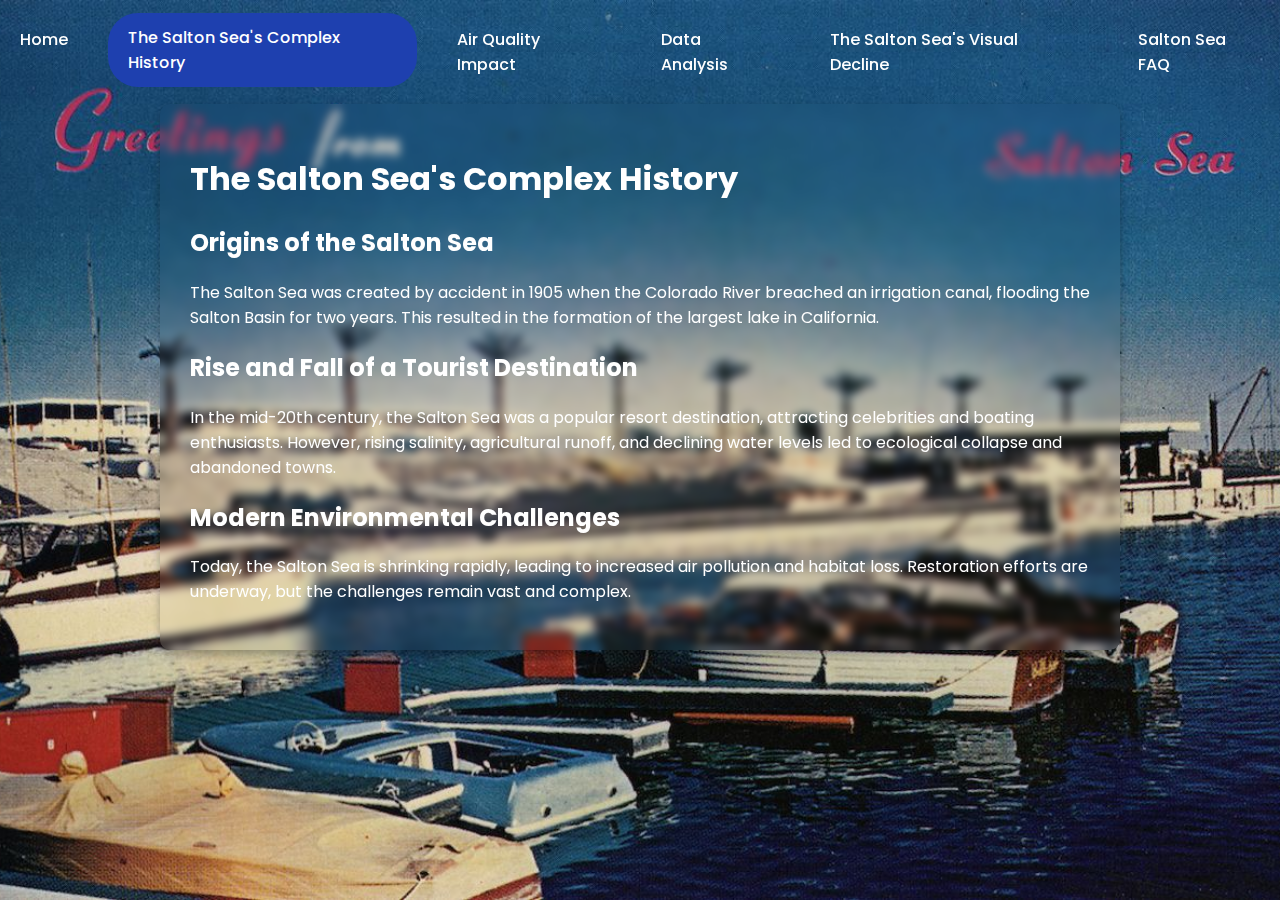
==== links/history.html @ d7ab3618 "Add files via upload" ====
<!DOCTYPE html>
<html lang="en">
<head>
    <meta charset="UTF-8">
    <meta name="viewport" content="width=device-width, initial-scale=1.0">
    <title>The Salton Sea's Complex History</title>
    <link rel="stylesheet" href="../saltonsea.css"> <!-- Link to global CSS -->
    <link href="https://fonts.googleapis.com/css2?family=Poppins:wght@300;400;600&display=swap" rel="stylesheet">
</head>
<body>

    <!-- Navbar -->
    <nav class="navbar">
        <a href="../index.html">Home</a>
        <a href="history.html" class="active">The Salton Sea's Complex History</a>
        <a href="airquality.html">Air Quality Impact</a>
        <a href="seaanalysis.html">Data Analysis</a>
        <a href="visualsea.html">The Salton Sea's Visual Decline</a>
        <a href="faqsea.html">Salton Sea FAQ</a>
    </nav>

    <!-- Main Content -->
    <main class="content-box2">
        <h1>The Salton Sea's Complex History</h1>

        <h2>Origins of the Salton Sea</h2>
        <p>
            The Salton Sea was created by accident in 1905 when the Colorado River breached an irrigation canal, flooding the Salton Basin for two years. This resulted in the formation of the largest lake in California.
        </p>
        
        <h2>Rise and Fall of a Tourist Destination</h2>
        <p>
            In the mid-20th century, the Salton Sea was a popular resort destination, attracting celebrities and boating enthusiasts. However, rising salinity, agricultural runoff, and declining water levels led to ecological collapse and abandoned towns.
        </p>

        <h2>Modern Environmental Challenges</h2>
        <p>
            Today, the Salton Sea is shrinking rapidly, leading to increased air pollution and habitat loss. Restoration efforts are underway, but the challenges remain vast and complex.
        </p>
    </main>

</body>
</html>
---- saltonsea.css ----
/* General Styles */
body {
    font-family: 'Poppins', sans-serif;
    margin: 0;
    padding: 0;
    height: 100vh; /* Full viewport height */
    background: url('images/saltonsea.jpg') no-repeat center/cover fixed;
    color: white;
    display: flex;
    flex-direction: column;
    align-items: center;
}

/* Navbar */
.navbar {
    display: flex;
    justify-content: center;
    gap: 20px;
    padding: 15px;
    width: 100%;
    top: 0;
    left: 0;
    z-index: 10;
}

.navbar a {
    text-decoration: none;
    color: white;
    font-weight: 500;
    padding: 12px 20px;
    border-radius: 30px;
    transition: 0.3s;
}

.navbar a:hover, .navbar a.active {
    background: #1E40AF;
    transform: translateY(-2px);
}

/* Page Header */
.page-header {
    width: 100%;
    height: 250px;
    display: flex;
    align-items: center;
    justify-content: center;
    text-align: center;
    position: relative;}

.overlay {
    top: 0;
    left: 0;
    width: 100%;
    height: 100%;
    display: flex;
    align-items: center;
    justify-content: center;
}

.overlay h3 {
    font-size: 2.5rem;
    font-weight: 600;
}

.page-header h1 {
    font-size: 2.5rem;
    margin-bottom: 124px;
}

.page-header p {
    font-size: 1.2rem;
    font-weight: 300;
}

/* Content Box */
.content-box {
    margin-top: 100px;
    max-width: 900px;
    background: rgba(0, 0, 0, 0.6);
    padding: 30px;
    border-radius: 10px;
    box-shadow: 0 4px 10px rgba(0, 0, 0, 0.3);
    backdrop-filter: blur(5px);
}

.content-box2 {
    max-width: 900px;
    padding: 30px;
    border-radius: 10px;
    box-shadow: 0 4px 10px rgba(0, 0, 0, 0.3);
    backdrop-filter: blur(5px);
}

.content-box h2 {
    font-size: 1.8rem;
    margin-bottom: 10px;
    border-bottom: 2px solid white;
    padding-bottom: 5px;
}

.content-box p {
    font-size: 1.1rem;
    line-height: 1.6;
    margin-bottom: 20px;
}

/* Mobile Responsiveness */
@media (max-width: 768px) {
    .navbar {
        flex-direction: column;
        gap: 10px;
        text-align: center;
    }

    .content-box {
        width: 90%;
        padding: 20px;
    }
}
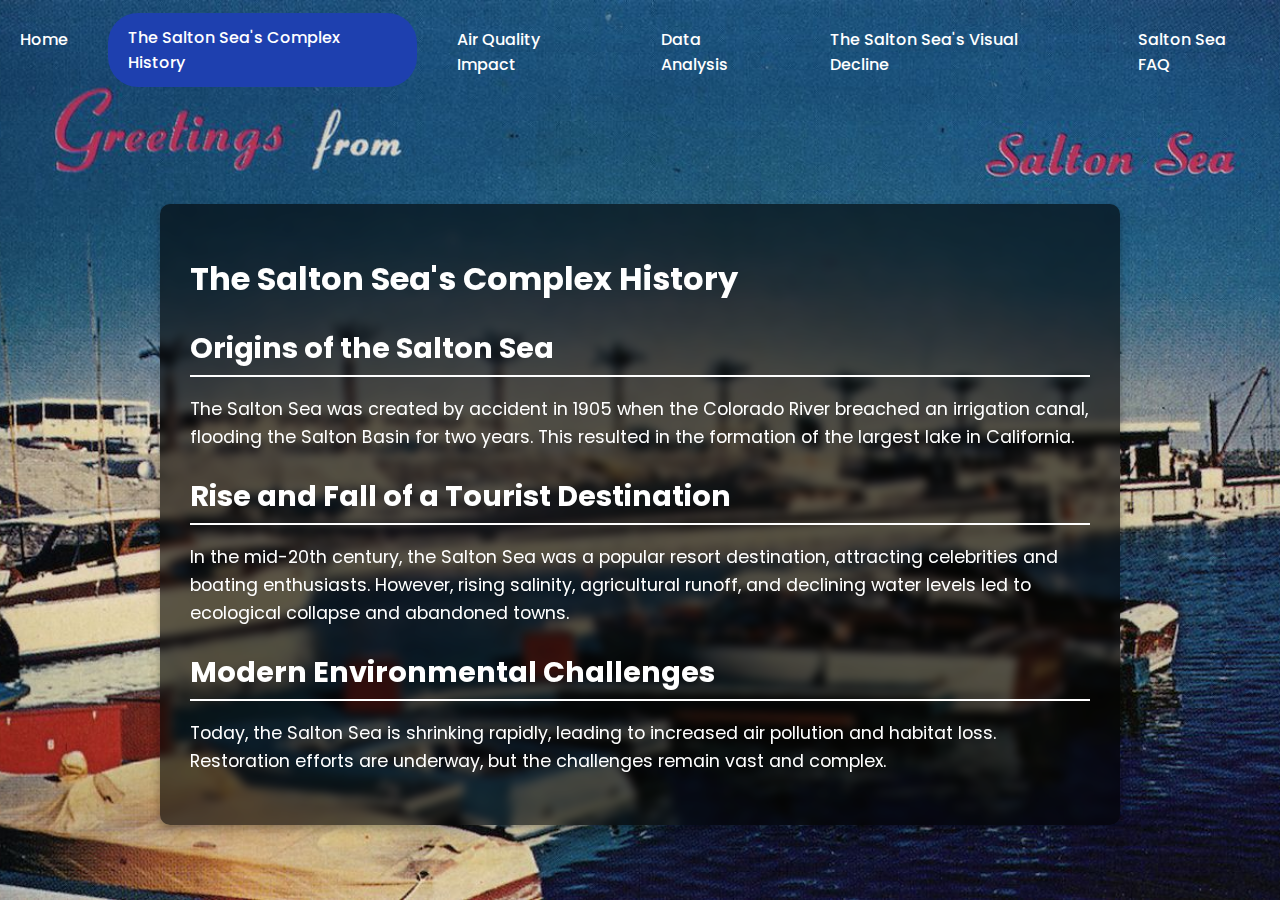
==== commit f01f294f: "Update history.html" ====
--- a/links/history.html
+++ b/links/history.html
@@ -20,7 +20,7 @@
     </nav>
 
     <!-- Main Content -->
-    <main class="content-box2">
+    <main class="content-box">
         <h1>The Salton Sea's Complex History</h1>
 
         <h2>Origins of the Salton Sea</h2>
